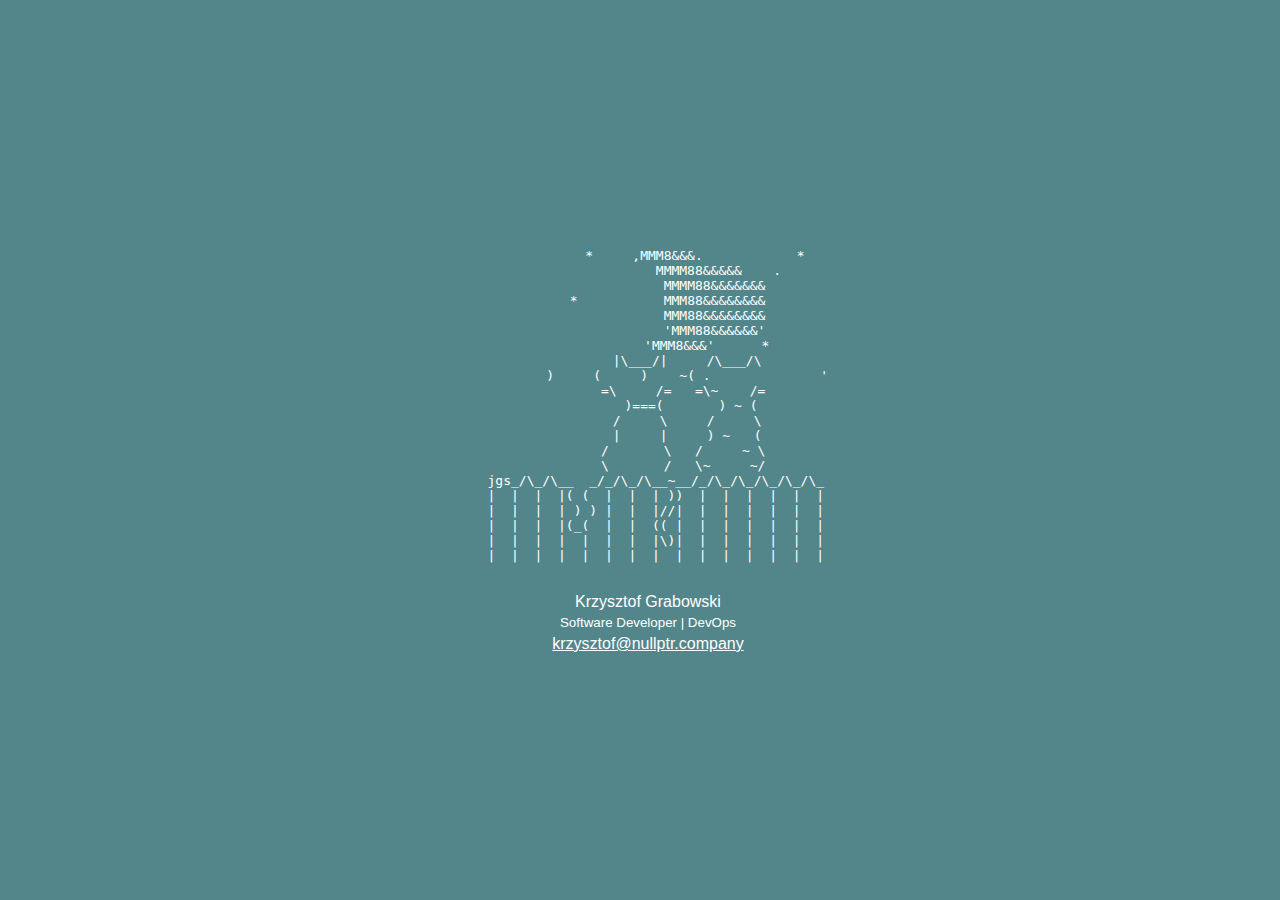
==== index.html @ b220a3d6 "Prepare new website" ====
<html>
<head>
	<title>NullPtr</title>
	<link rel="stylesheet" type="text/css" href="style.css">
</head>
<body>
<pre>
            *     ,MMM8&&&.            *
                  MMMM88&&&&&    .
                 MMMM88&&&&&&&
     *           MMM88&&&&&&&&
                 MMM88&&&&&&&&
                 'MMM88&&&&&&'
                   'MMM8&&&'      *    
          |\___/|     /\___/\
          )     (     )    ~( .              '
         =\     /=   =\~    /=
           )===(       ) ~ (
          /     \     /     \
          |     |     ) ~   (
         /       \   /     ~ \
         \       /   \~     ~/
  jgs_/\_/\__  _/_/\_/\__~__/_/\_/\_/\_/\_/\_
  |  |  |  |( (  |  |  | ))  |  |  |  |  |  |
  |  |  |  | ) ) |  |  |//|  |  |  |  |  |  |
  |  |  |  |(_(  |  |  (( |  |  |  |  |  |  |
  |  |  |  |  |  |  |  |\)|  |  |  |  |  |  |
  |  |  |  |  |  |  |  |  |  |  |  |  |  |  |
</pre>
<p>Krzysztof Grabowski<br />
<small>Software Developer | DevOps</small><br />
<a href="mailto:krzysztof@nullptr.company">krzysztof@nullptr.company</a></p>
</body>
</html>
---- style.css ----
body {
  background: #53868b;
  color: white;
  transform: translate(-50%, -50%);
  position: absolute;
  top: 50%;
  left: 50%;
  resize: both;
  overflow: auto;
  text-align: center;
  font-family: Helvetica, Arial, sans-serif;
}

p {
  padding: 10pt;
  line-height: 1.3em;
}

a {
  color: white;
}
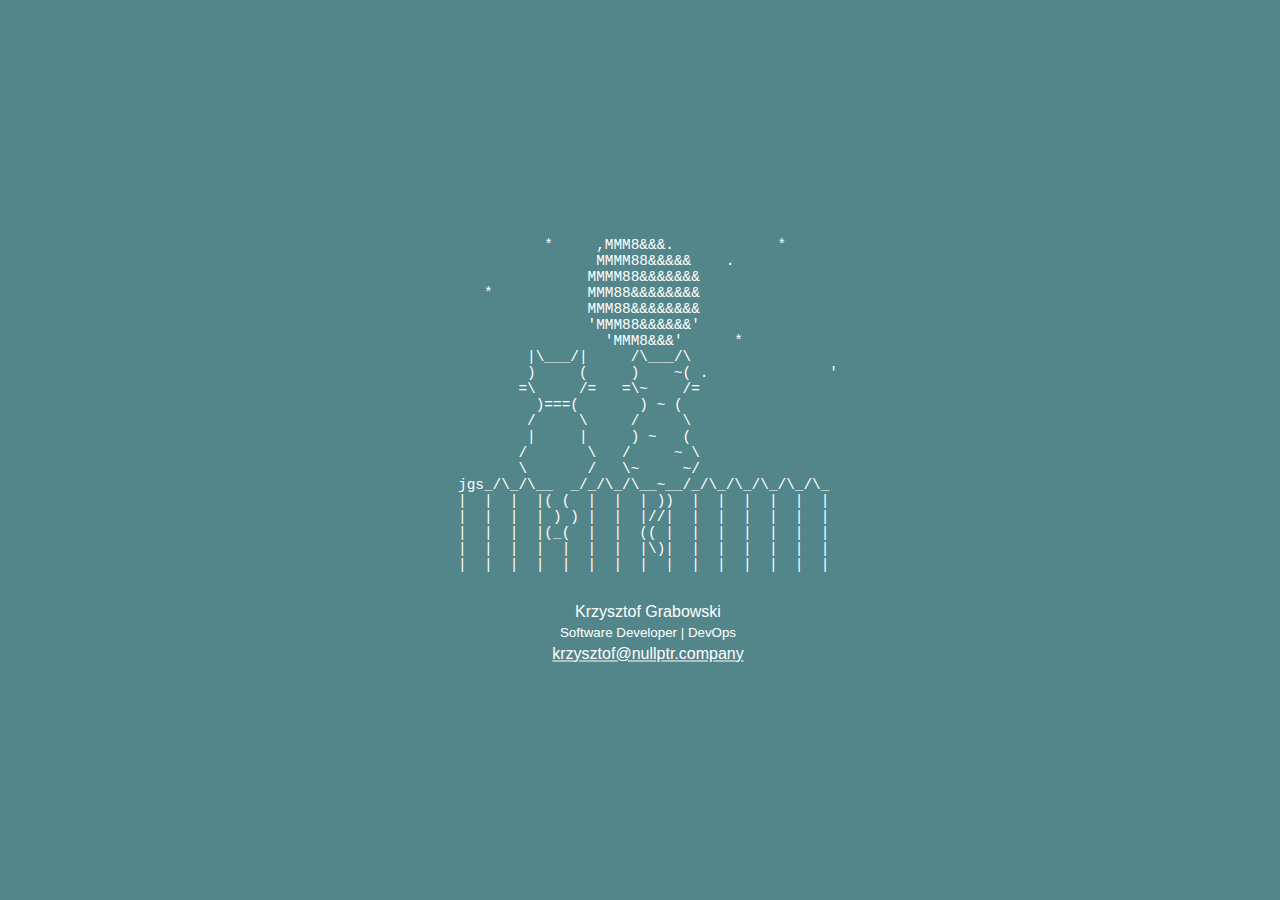
==== commit e411814f: "Fix css" ====
--- a/index.html
+++ b/index.html
@@ -5,27 +5,27 @@
 </head>
 <body>
 <pre>
-            *     ,MMM8&&&.            *
-                  MMMM88&&&&&    .
-                 MMMM88&&&&&&&
-     *           MMM88&&&&&&&&
-                 MMM88&&&&&&&&
-                 'MMM88&&&&&&'
-                   'MMM8&&&'      *    
-          |\___/|     /\___/\
-          )     (     )    ~( .              '
-         =\     /=   =\~    /=
-           )===(       ) ~ (
-          /     \     /     \
-          |     |     ) ~   (
-         /       \   /     ~ \
-         \       /   \~     ~/
-  jgs_/\_/\__  _/_/\_/\__~__/_/\_/\_/\_/\_/\_
-  |  |  |  |( (  |  |  | ))  |  |  |  |  |  |
-  |  |  |  | ) ) |  |  |//|  |  |  |  |  |  |
-  |  |  |  |(_(  |  |  (( |  |  |  |  |  |  |
-  |  |  |  |  |  |  |  |\)|  |  |  |  |  |  |
-  |  |  |  |  |  |  |  |  |  |  |  |  |  |  |
+          *     ,MMM8&&&.            *
+                MMMM88&&&&&    .
+               MMMM88&&&&&&&
+   *           MMM88&&&&&&&&
+               MMM88&&&&&&&&
+               'MMM88&&&&&&'
+                 'MMM8&&&'      *    
+        |\___/|     /\___/\
+        )     (     )    ~( .              '
+       =\     /=   =\~    /=
+         )===(       ) ~ (
+        /     \     /     \
+        |     |     ) ~   (
+       /       \   /     ~ \
+       \       /   \~     ~/
+jgs_/\_/\__  _/_/\_/\__~__/_/\_/\_/\_/\_/\_
+|  |  |  |( (  |  |  | ))  |  |  |  |  |  |
+|  |  |  | ) ) |  |  |//|  |  |  |  |  |  |
+|  |  |  |(_(  |  |  (( |  |  |  |  |  |  |
+|  |  |  |  |  |  |  |\)|  |  |  |  |  |  |
+|  |  |  |  |  |  |  |  |  |  |  |  |  |  |
 </pre>
 <p>Krzysztof Grabowski<br />
 <small>Software Developer | DevOps</small><br />
--- a/style.css
+++ b/style.css
@@ -7,11 +7,11 @@
   left: 50%;
   resize: both;
   overflow: auto;
-  text-align: center;
   font-family: Helvetica, Arial, sans-serif;
 }
 
 p {
+  text-align: center;
   padding: 10pt;
   line-height: 1.3em;
 }
@@ -19,3 +19,8 @@
 a {
   color: white;
 }
+
+pre {
+  font-family: Monaco, Courier, monospace;
+  font-size: 0.9em;
+}
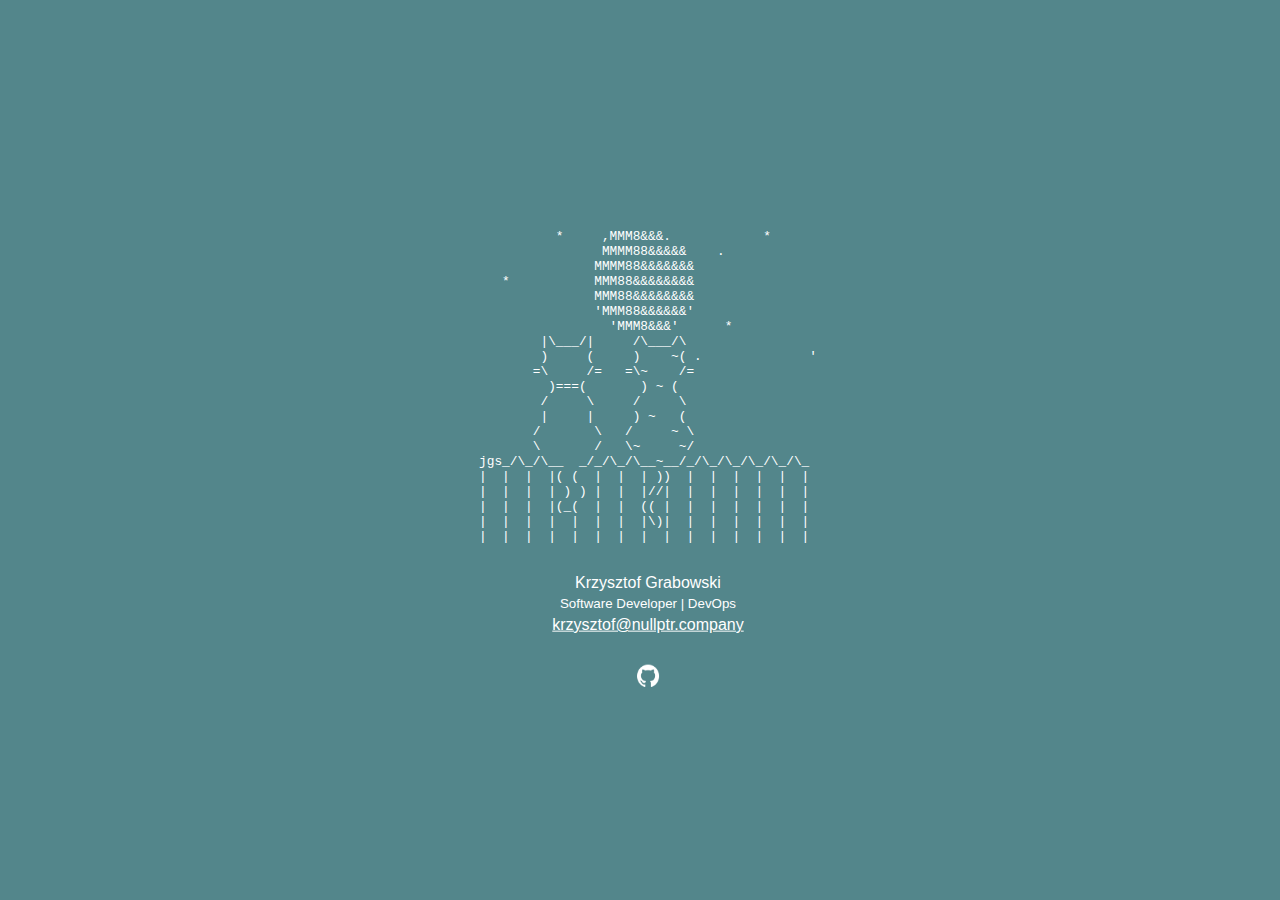
==== commit 13801775: "Add link to GitHub profile" ====
--- a/index.html
+++ b/index.html
@@ -27,8 +27,13 @@
 |  |  |  |  |  |  |  |\)|  |  |  |  |  |  |
 |  |  |  |  |  |  |  |  |  |  |  |  |  |  |
 </pre>
-<p>Krzysztof Grabowski<br />
-<small>Software Developer | DevOps</small><br />
-<a href="mailto:krzysztof@nullptr.company">krzysztof@nullptr.company</a></p>
+<p>
+	Krzysztof Grabowski<br />
+	<small>Software Developer | DevOps</small><br />
+	<a href="mailto:krzysztof@nullptr.company">krzysztof@nullptr.company</a>
+</p>
+<p>
+	<a href="https://github.com/indywidualny"><img class="github" src="github.png" alt="GitHub Profile" /></a>
+</p>
 </body>
 </html>
--- a/style.css
+++ b/style.css
@@ -12,7 +12,7 @@
 
 p {
   text-align: center;
-  padding: 10pt;
+  padding-top: 10pt;
   line-height: 1.3em;
 }
 
@@ -22,5 +22,10 @@
 
 pre {
   font-family: Monaco, Courier, monospace;
-  font-size: 0.9em;
+  font-size: 0.8em;
 }
+
+img.github {
+  width: 17pt;
+  height: 17pt;
+}
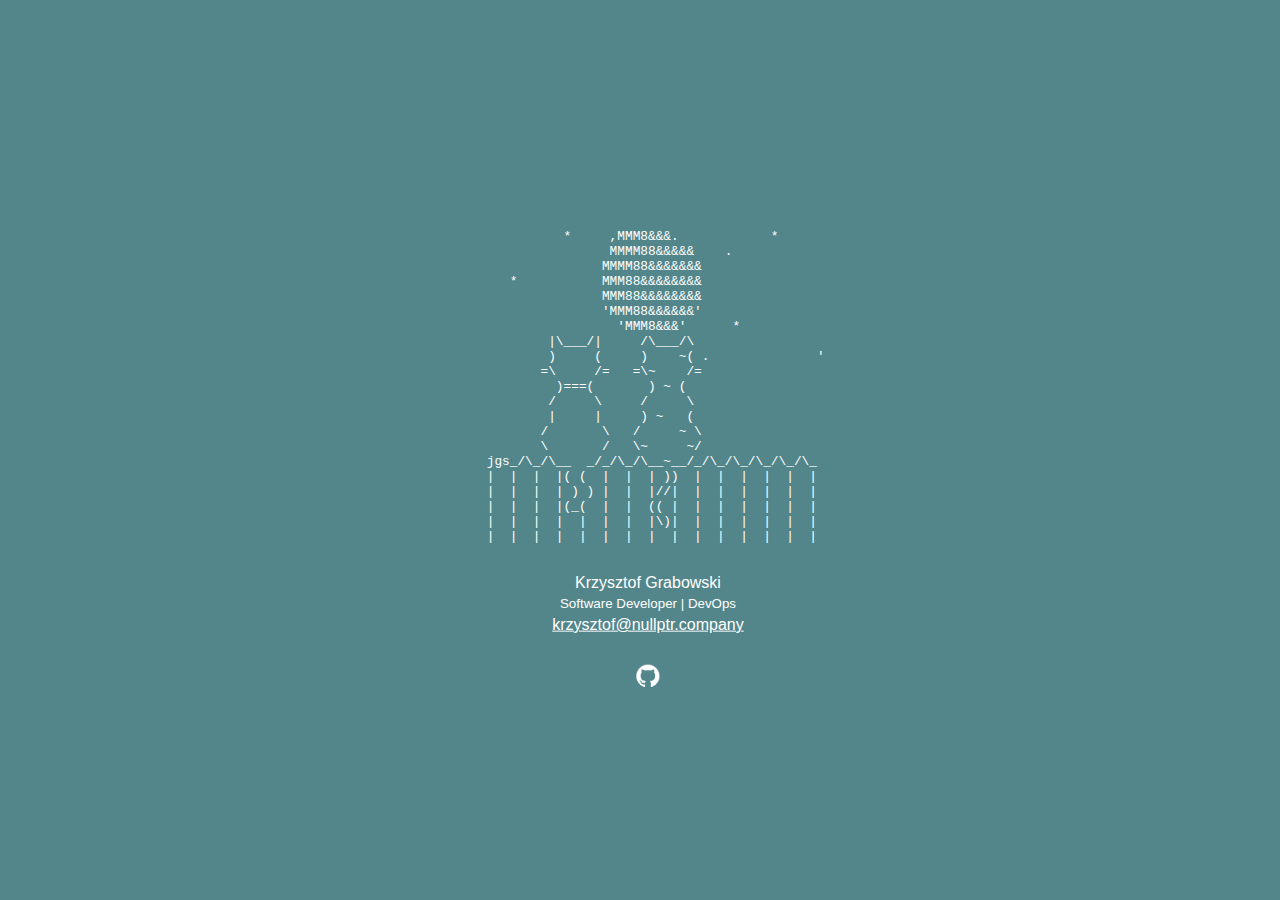
==== commit 3f377331: "Add spaces" ====
--- a/index.html
+++ b/index.html
@@ -1,39 +1,40 @@
 <html>
 <head>
-	<title>NullPtr</title>
-	<link rel="stylesheet" type="text/css" href="style.css">
+  <title>NullPtr</title>
+  <meta name="viewport" content="width=device-width, initial-scale=1">
+  <link rel="stylesheet" type="text/css" href="style.css">
 </head>
 <body>
 <pre>
-          *     ,MMM8&&&.            *
-                MMMM88&&&&&    .
-               MMMM88&&&&&&&
-   *           MMM88&&&&&&&&
-               MMM88&&&&&&&&
-               'MMM88&&&&&&'
-                 'MMM8&&&'      *    
-        |\___/|     /\___/\
-        )     (     )    ~( .              '
-       =\     /=   =\~    /=
-         )===(       ) ~ (
-        /     \     /     \
-        |     |     ) ~   (
-       /       \   /     ~ \
-       \       /   \~     ~/
-jgs_/\_/\__  _/_/\_/\__~__/_/\_/\_/\_/\_/\_
-|  |  |  |( (  |  |  | ))  |  |  |  |  |  |
-|  |  |  | ) ) |  |  |//|  |  |  |  |  |  |
-|  |  |  |(_(  |  |  (( |  |  |  |  |  |  |
-|  |  |  |  |  |  |  |\)|  |  |  |  |  |  |
-|  |  |  |  |  |  |  |  |  |  |  |  |  |  |
+            *     ,MMM8&&&.            *
+                  MMMM88&&&&&    .
+                 MMMM88&&&&&&&
+     *           MMM88&&&&&&&&
+                 MMM88&&&&&&&&
+                 'MMM88&&&&&&'
+                   'MMM8&&&'      *
+          |\___/|     /\___/\
+          )     (     )    ~( .              '
+         =\     /=   =\~    /=
+           )===(       ) ~ (
+          /     \     /     \
+          |     |     ) ~   (
+         /       \   /     ~ \
+         \       /   \~     ~/
+  jgs_/\_/\__  _/_/\_/\__~__/_/\_/\_/\_/\_/\_
+  |  |  |  |( (  |  |  | ))  |  |  |  |  |  |
+  |  |  |  | ) ) |  |  |//|  |  |  |  |  |  |
+  |  |  |  |(_(  |  |  (( |  |  |  |  |  |  |
+  |  |  |  |  |  |  |  |\)|  |  |  |  |  |  |
+  |  |  |  |  |  |  |  |  |  |  |  |  |  |  |
 </pre>
 <p>
-	Krzysztof Grabowski<br />
-	<small>Software Developer | DevOps</small><br />
-	<a href="mailto:krzysztof@nullptr.company">krzysztof@nullptr.company</a>
+  Krzysztof Grabowski<br />
+  <small>Software Developer | DevOps</small><br />
+  <a href="mailto:krzysztof@nullptr.company">krzysztof@nullptr.company</a>
 </p>
 <p>
-	<a href="https://github.com/indywidualny"><img class="github" src="github.png" alt="GitHub Profile" /></a>
+  <a href="https://github.com/indywidualny"><img class="github" src="github.png" alt="GitHub Profile" /></a>
 </p>
 </body>
 </html>
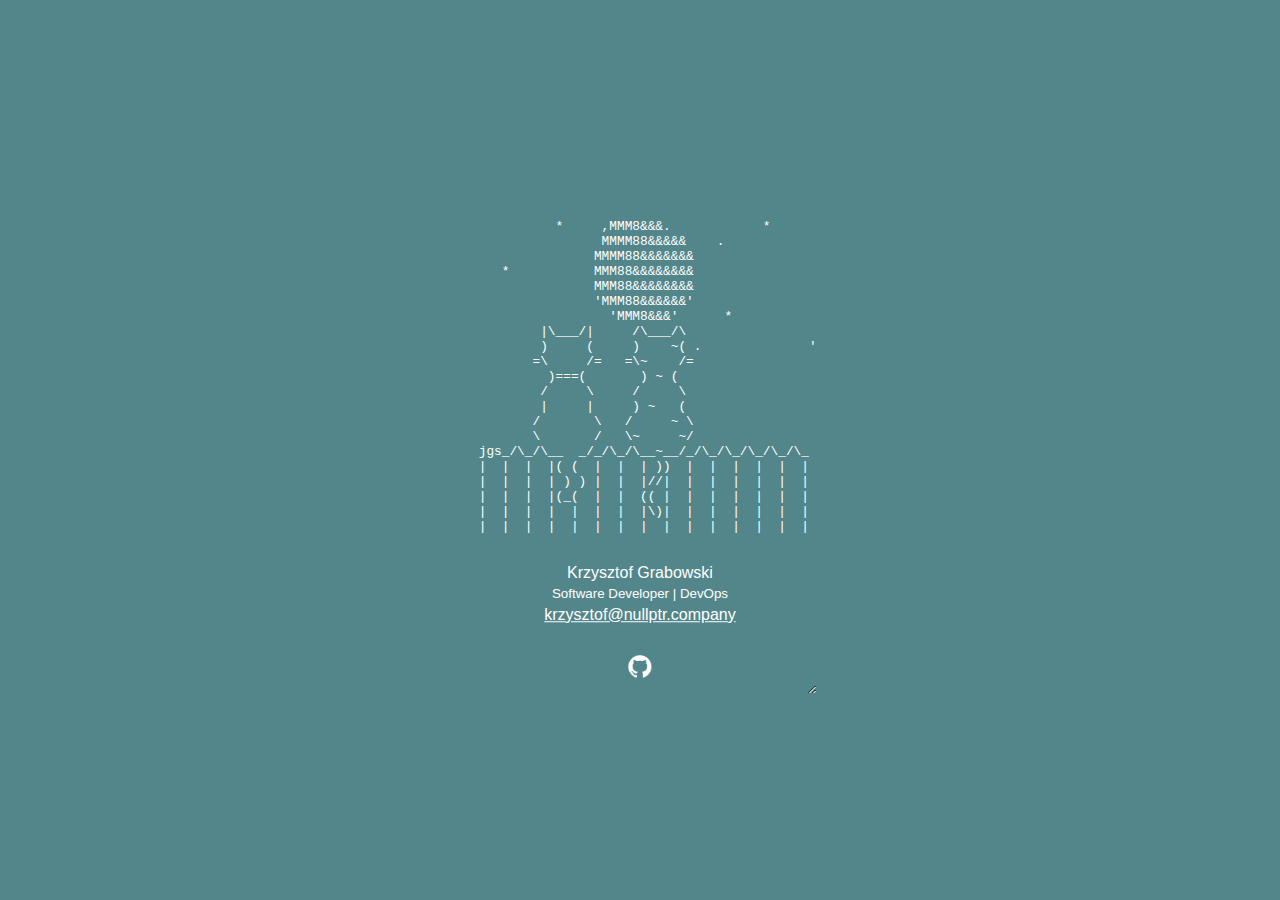
==== commit d12fd456: "Change css" ====
--- a/index.html
+++ b/index.html
@@ -1,10 +1,11 @@
 <html>
 <head>
   <title>NullPtr</title>
-  <meta name="viewport" content="width=device-width, initial-scale=1">
+  <meta name="viewport" content="user-scalable=no,initial-scale=1,maximum-scale=1">
   <link rel="stylesheet" type="text/css" href="style.css">
 </head>
 <body>
+<div>
 <pre>
             *     ,MMM8&&&.            *
                   MMMM88&&&&&    .
@@ -28,13 +29,10 @@
   |  |  |  |  |  |  |  |\)|  |  |  |  |  |  |
   |  |  |  |  |  |  |  |  |  |  |  |  |  |  |
 </pre>
-<p>
-  Krzysztof Grabowski<br />
-  <small>Software Developer | DevOps</small><br />
-  <a href="mailto:krzysztof@nullptr.company">krzysztof@nullptr.company</a>
-</p>
-<p>
-  <a href="https://github.com/indywidualny"><img class="github" src="github.png" alt="GitHub Profile" /></a>
-</p>
+<p>Krzysztof Grabowski<br />
+<small>Software Developer | DevOps</small><br />
+<a href="mailto:krzysztof@nullptr.company">krzysztof@nullptr.company</a></p>
+<p><a href="https://github.com/indywidualny"><img class="github" src="github.png" alt="GitHub Profile" /></a></p>
+</div>
 </body>
 </html>
--- a/style.css
+++ b/style.css
@@ -1,13 +1,16 @@
 body {
   background: #53868b;
   color: white;
+  font-family: Helvetica, Arial, sans-serif;
+}
+
+div {
   transform: translate(-50%, -50%);
   position: absolute;
   top: 50%;
   left: 50%;
   resize: both;
   overflow: auto;
-  font-family: Helvetica, Arial, sans-serif;
 }
 
 p {
